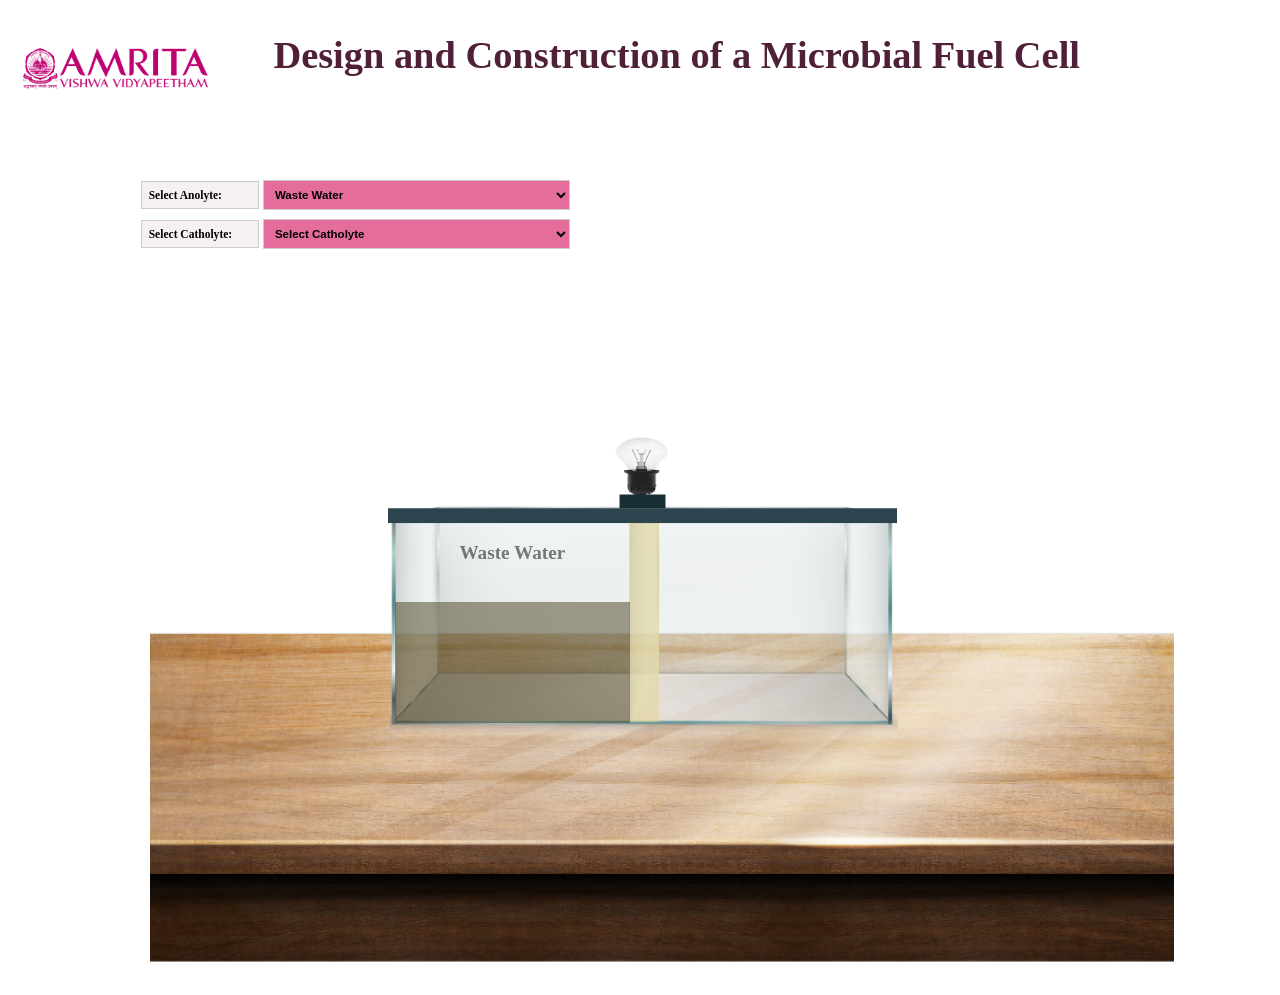
==== simulation/index.html @ 9017e876 "https://virtual-labs.github.io/virtual-labs/exp-design-and-construction-microbial-fuel-cell-au click" ====
<!DOCTYPE html>
<html>
<head>
	    <meta charset="utf-8" />
    <meta name="viewport" content="width=device-width, user-scalable=no, minimum-scale=1.0, maximum-scale=1.0">
    <link rel="stylesheet" type="text/css" href="./css/main.css">

</head>
<body>
    <div class='at-container'>
        <img src="images\logo.png" width="15%" height="4%" style="margin-left:1%; padding-top: 2%">
       
        <div id='header'>Design and Construction of a Microbial Fuel Cell</div>
    </div>

    <div class="main-container">
        <div class="select-anolyte">
            <label for="anolyte"><b>Select Anolyte:</b></label>
            <select name="selectAnolyte" class="custom-select mb-3">
                <option value="wasteWater" selected>Waste Water</option>
            </select>
        </div>
        <div class="select-catholyte">
            <label for="catholyte"><b>Select Catholyte:</b></label>
            <select name="selectCatholyte" class="custom-select mb-3">
                <option selected>Select Catholyte</option>
                <option value="KMnO4">KMnO4</option>
                <option value="water">Water</option>
            </select>
        </div>
        <div class="select-anode">
            <label for="anode"><b>Anode:</b></label>
            <select name="anodeSelect" id="anodeSelect" class="custom-select mb-3">
                <option selected>Select Electrode</option>
                <option value="Aluminium">Aluminium</option>
                <option value="Manganese">Manganese</option>
                <option value="Carbon">Carbon</option>
                <option value="Graphite">Graphite</option>
                <option value="StainlessSteel">StainlessSteel</option>
            </select>
        </div>
        <div class="select-cathode">
            <label for="Cathode"><b>Cathode:</b></label>
            <select name="cathodeSelect" class="custom-select mb-3">
                <option selected>Select Electrode</option>
                <option value="Copper">Copper</option>
                <option value="Graphite">Graphite</option>

            </select>
        </div>
    </div>


   
    <div class="image-container">
        <img src="images\chamber.png" alt="micro fuel cell"
            class="centered">
        <div class="color-overlay">
            <p class="overlay-text1">Waste Water</p>
            <p class="overlay-anolytetext"></p>
        </div>

        <div class="color-overlay1">
            <h1 class="overlay-text2">KMnO4</h1>
        </div>
        <div class="color-overlay3">
            <p class="overlay-text2">Water</p>
        </div>
        <div class="color-overlay2"></div>
        
        <div class="commonAnode-container">
            <img src="images\aluminium.png" alt="Aluminium"
                id="aluminium-image">

            <img src="images\stainlesssteel.png" alt="Stainless Steel"
                id="stainless-steel-image">
            <img src="images\manganese.png" alt="Manganese"
                id="manganese-image">
            <img src="images\graphite.png" alt="Graphite"
                id="graphite-image">
        </div>


        <div class="commonCathode-container">
            <img src="images\copper.png" alt="Copper Image"
                id="copper-image">
            <!-- <div class="image-nameCathode">Cu</div> -->
            <img src="images\graphite.png" alt="Graphite"
                id="cathodegraphite-image">
            <!-- <div class="image-nameCathode">C</div> -->
        </div>
        <div class="stand_image">
            <img src="images\STAND_updated.png" alt="Stand Image"
                id="stand-image">

        </div>
        <div class="wire_image">
            <img src="images\background_converted.png" alt="left wireimage"
                id="wire-image">

        </div>
        <div class="wirepiece_image">
            <img src="images\background_wire_piece.png"
                id="wirepiece-image">

        </div>
        <div class="wire2_image">
            <img src="images\red_wire.png" alt="redright wireimage"
                id="wire2-image">

        </div>
        <div class="wirepieceright_image">
            <img src="images\right_wire.png" id="wirepieceright-image">

        </div>
        <div class="bulb_image" id="bulb">
            <img id="bulbOff-image" src="images\BULB1.png">
    
            <img id="bulbOn-image" style="display:none;" src="images\BULB2.png">
        </div>
    
    </div>

    <div class="background">
        <img src="images\tabletop.png">

    </div>
   
    

    <script>

        // hidding
        var anodeDisplay = document.querySelector(".select-anode");
        anodeDisplay.style.display = "none";
        var cathodeDisplay = document.querySelector(".select-cathode");
        cathodeDisplay.style.display = "none";
       
        const wireLeft = document.querySelector('.wire_image');
        wireLeft.style.display = 'none';

        const wireLeftTop = document.querySelector('.wirepiece_image');
        wireLeftTop.style.display = 'none';

        //Anode Selection
        var anodeSelect = document.querySelector('select[name="anodeSelect')
        var cathodeSelect = document.querySelector('select[name="cathodeSelect')
        var selectedAnode = anodeSelect.value;
       



        //lighting

        var bulb_on = document.getElementById('bulbOn-image');

        var bulb_off = document.getElementById('bulbOff-image');


        // Get references to the images
        var aluminiumImage = document.getElementById('aluminium-image');
        var stainlessSteelImage = document.getElementById('stainless-steel-image');
        var manganeseImage = document.getElementById('manganese-image');
        var graphiteImage = document.getElementById('graphite-image');

       


        var anodeSelect = document.getElementById("anodeSelect");

        // Add an event listener to the Anode select element
        anodeSelect.addEventListener('change', function () {

            
            // Get the selected option
            var selectedAnode = anodeSelect.value;
           
            var selectedCathode = cathodeSelect.value;
            // Hide all images first
            aluminiumImage.style.display = 'none';
            stainlessSteelImage.style.display = 'none';
            manganeseImage.style.display = 'none';
            graphiteImage.style.display = 'none';
            wireLeft.style.display = 'none';
            wireLeftTop.style.display = 'none';
            // Show the image for the selected Anode if it matches
            if (selectedAnode === 'Aluminium') {
                aluminiumImage.style.display = 'block';
                wireLeft.style.display = 'block';
                wireLeftTop.style.display = 'block';

            } else if (selectedAnode === 'Graphite') {
                graphiteImage.style.display = 'block';
                wireLeft.style.display = 'block';
                wireLeftTop.style.display = 'block';
            }
            else if (selectedAnode === 'StainlessSteel') {
                stainlessSteelImage.style.display = 'block';
                wireLeft.style.display = 'block';
                wireLeftTop.style.display = 'block';
            }
            else if (selectedAnode === 'Manganese') {
                manganeseImage.style.display = 'block';
                wireLeft.style.display = 'block';
                wireLeftTop.style.display = 'block';
            }
            if (selectedCathode !== 'Select Electrode' && selectedAnode !== 'Select Electrode') {

                document.getElementById("bulb").innerHTML = "<img id=\"bulbOff-image\" style=\"display:none;\" src=\"images\\BULB1.png\"><img id=\"bulbOn-image\"  src=\"images\\BULB2.png\">"

            } else {
                document.getElementById("bulb").innerHTML = "<img id=\"bulbOff-image\"\" src=\"images\\BULB1.png\"><img id=\"bulbOn-image\" style=\"display:none;src=\"images\\BULB2.png\">"

            }
           

        });


        //Cathode selection

       

        var cathodecopperImage = document.getElementById('copper-image');
        var cathodeGraphiteImage = document.getElementById('cathodegraphite-image');


        const wireRight = document.querySelector('.wirepieceright_image');
        wireRight.style.display = 'none';
        const wireRightTop = document.querySelector('.wire2_image');
        wireRightTop.style.display = 'none';



        // Add an event listener to the Anode select element
        cathodeSelect.addEventListener('change', function () {
            // Get the selected option
            var selectedCathode = cathodeSelect.value;
           
            var selectedAnode = anodeSelect.value;
            // Hide all images first
            cathodecopperImage.style.display = 'none';
            cathodeGraphiteImage.style.display = 'none';
            wireRight.style.display = 'none';
            wireRightTop.style.display = 'none';
            // Show the image for the selected Anode if it matches
            if (selectedCathode === 'Graphite') {
                cathodeGraphiteImage.style.display = 'block';
                wireRight.style.display = 'block';
                wireRightTop.style.display = 'block';
            }
            else if (selectedCathode === 'Copper') {
                cathodecopperImage.style.display = 'block';

                wireRight.style.display = 'block';
                wireRightTop.style.display = 'block';
            }
            if (selectedCathode !== 'Select Electrode' && selectedAnode !== 'Select Electrode') {

                document.getElementById("bulb").innerHTML = "<img id=\"bulbOff-image\" style=\"display:none;\" src=\"images\\BULB1.png\"><img id=\"bulbOn-image\"  src=\"images\\BULB2.png\">"

            } else {
                document.getElementById("bulb").innerHTML = "<img id=\"bulbOff-image\"\" src=\"images\\BULB1.png\"><img id=\"bulbOn-image\" style=\"display:none;src=\"images\\BULB2.png\">"
            }
           
        });


        // catholyte select
        var catholyteSelect = document.querySelector('select[name="selectCatholyte')

        var catholyteKmNO4 = document.querySelector(".color-overlay1");
        var catholyteWater = document.querySelector(".color-overlay3");


        catholyteSelect.addEventListener('change', function () {
            // Get the selected option
            var selectedCatholyte = catholyteSelect.value;

            // Hide all images first
            catholyteKmNO4.style.display = 'none';
            catholyteWater.style.display = 'none';

            // Show the image for the selected Anode if it matches
            if (selectedCatholyte === 'KMnO4') {
                catholyteKmNO4.style.display = 'block';
            }
            else if (selectedCatholyte === 'water') {
                catholyteWater.style.display = 'block';

            }

            anodeDisplay.style.display = "block";
            cathodeDisplay.style.display = "block";

        });

       
       
      

    </script>
<script src="../assets/js/iframeResize.js"></script></body>

</html>
       
       
      

    </script>
</body>

</html>
---- simulation/css/main.css ----
.background {
   
    padding: 20px; 
}


.background img {
  width: 80vw; 
  height: 80vh; 
  display: block; 
margin-left:10%;
 margin-top:10%;
}
div.at-container {
  display: flex;
  
}
#header {
      color: #4f2037;
      font-weight: bold;
      font-size: 3vw;
      justify-content: center;
      text-decoration-color: #4f2037;
      position: relative;
      align-items: center;
      margin-left: 5%;
      padding-top: 2%;
    }  
/* chamber img */
img.centered {
  max-width: 40%;
  height: auto;
  display: block;
  margin: 0 auto;

}



/* waste water */
.color-overlay {
  position: absolute;
  top: 44%; 
  left: 30.4%; 
  width: 18.5%; 
  height: 50%; 
  flex-direction: column;
  align-items: center;
  justify-content: center;
  opacity: 0.5;
  z-index: 1;
  background-color: rgb(73, 65, 31); 
}

/* catholyte pottassium permaganate */
.color-overlay1 {
  position: absolute;
  top: 44%;
  left: 48.9%;
  width: 20.4%;
  height: 50%;
  flex-direction: column;
  align-items: center;
  justify-content: center;
  background-color: rgb(231, 106, 190);
  opacity: 0.5;
  z-index: 1;
  display: none;
}

/*water catholyte*/
.color-overlay3 {
  position: absolute;
  top: 44%;
  left: 48.9%;
  width: 20.5%;
  height: 50%;
  flex-direction: column;
  align-items: center;
  justify-content: center;
  background-color: #DEF4FC;
  opacity: 0.6;
  z-index: 1;
  display: none;
}

/* agar */
.color-overlay2 {
  position: absolute;
  top: 11%;
  left: 48.9%;
  width: 2.3%;
  height: 82.5%;
  flex-direction: row;
  align-items: center;
  justify-content: center;
  background-color: #e6d58b;
  opacity: 0.5;
  z-index: 1;
}

/* overlay1 and two text */
.overlay-text1 {
 
  font-size: 1.5vw; 
  font-weight: bold;
  margin: 0 auto;
  padding: 10px;
  width: 80%;
  text-align: center;
  position: absolute;
  top:-40%;
  left: 50%;
  transform: translate(-50%, -50%);
 
}


.overlay-text2 {
  font-size: 1.5vw; 
  font-weight: bold;
  margin: 0 auto;
  padding: 10px;
  width: 80%;
  text-align: center;
  position: absolute;
  top:-40%;
  left: 50%;
  transform: translate(-50%, -50%);
}




.chamber_anodename {
  text-align: center;
  margin-left: -530px;
  margin-top: -20px;
  opacity: 0.9;
  font-size: 20px;
  font-weight: bold;
}

.chamber_cathodename {
  text-align: center;
  margin-left: 500px;
  margin-top: -20px;
  opacity: 0.9;
  font-size: 20px;
  font-weight: bold;
}


.commonAnode-container {
  position: absolute;
  top: 30%;
  left: 43%;
  width: 2%;
  height: 50%;
  align-items: center;
  justify-content: center;
  z-index: 1;
  opacity: 0.8
   
}

.commonAnode-container img {
  width: 100%;
  height: 100%;
  position: absolute;
  top: 0;
  left: 0;
  display: none;
}






.commonCathode-container {
  position: absolute;
  top: 30%;
  left: 55%;
  width: 2%;
  height: 50%;
  align-items: center;
  justify-content: center;
  z-index: 1;
  opacity: 0.8
}

.commonCathode-container img {
  width: 100%;
  height: 100%;
  position: absolute;
  top: 0;
  left: 0;
  display: none;
}

.image-nameCathode {
  position: absolute;
  right: 830px;
  font-size: 17px;
  font-weight: bold;
  color: rgb(236, 234, 234);
  z-index: 1;
}

.stand_image {
  
      position: absolute;
      display:inline;
      top: -10%;
      left: 29.9%;
      width: 80%;
      height: 80%;
      flex-direction: column;
      align-items: center;
      justify-content: center;
      z-index: 1; 
    

}

#stand-image {
  position: absolute;
  width: 50%;
  height: 40%;
  object-fit: cover; 

}
/*BULB css*/
.bulb_image {
  top: -10%;
  left: 4.6%;
  align-items: center;
  justify-content: center;
  text-align: center;
 
}

#bulbOff-image {
  top: 0; 
  width: 5%;
  height: 25%;
  left: 47.4%;
  top:-25%;
  filter: grayscale(100%);
  position: absolute;
  
}


#bulbOn-image { 
  width: 5%;
  height: 25%;
  left: 47.4%;
top:-25%;
  position: absolute;
}

.wire_image {
  position: absolute;
  top: 2.5%;
  left: 39.5%;
  width: 35%;
  height: 55.9%;
  align-items: center;
  justify-content: center;
  opacity: 0.9;

}

#wire-image {
  position: absolute;
  width: 30%;
  height: 60%;
  
}






.wirepiece_image {
  position: absolute;
  top: -18%;
  left: 39.5%;
  width: 35%;
  height: 55.9%;
  align-items: center;
  justify-content: center;
  opacity: 0.9;
}

#wirepiece-image {
   position: absolute;
  width: 30%;
  height: 60%;
}



.wirepieceright_image {
  position: absolute;
  top: -18%;
  left: 48%;
  width: 35%;
  height: 55.9%;
  align-items: center;
  justify-content: center;
  opacity: 0.9;

 
}


#wirepieceright-image {
  position: absolute;
  width: 30%;
  height: 60%;
}



.wire2_image {
  position: absolute;
  top: 1.9%;
  left: 45%;
  width: 20%;
  height: 35%;
  align-items: center;
  justify-content: center;

 
}


#wire2-image {
  top: 0; 
  left: 0; 
  width: 100%;
  height: 100%;
  position: absolute;
  
}

/* Menu Alignment*/
.main-container  {
  position: absolute;
  top: 20%;
  left: 11%;
  width: 80%;
  height: 50%;
  
}
label {
 
  display: inline-block;
  margin-bottom: 10px;
   padding: 0.6em;
  font-size:0.9vw;
  border: 1px solid #ccc;
  text-align: left;
  background-color: #f7f0f0;
  font-weight: bold;
  text-align: left;
  width: 10%;
  font-weight: bold;
}

.custom-select {

  width: 30%;
  padding: 0.6em;
  border: 1px solid #ccc;
  box-sizing: border-box;
  font-size:0.9vw;
  font-weight: bold;
}


.custom-select {
background-color: rgb(228, 109, 155);
}

.custom-select option:checked {
background-color: #ddd;
}





.image-container {
  position: absolute;
  display: inline-block;
  top: 55%;
  
}
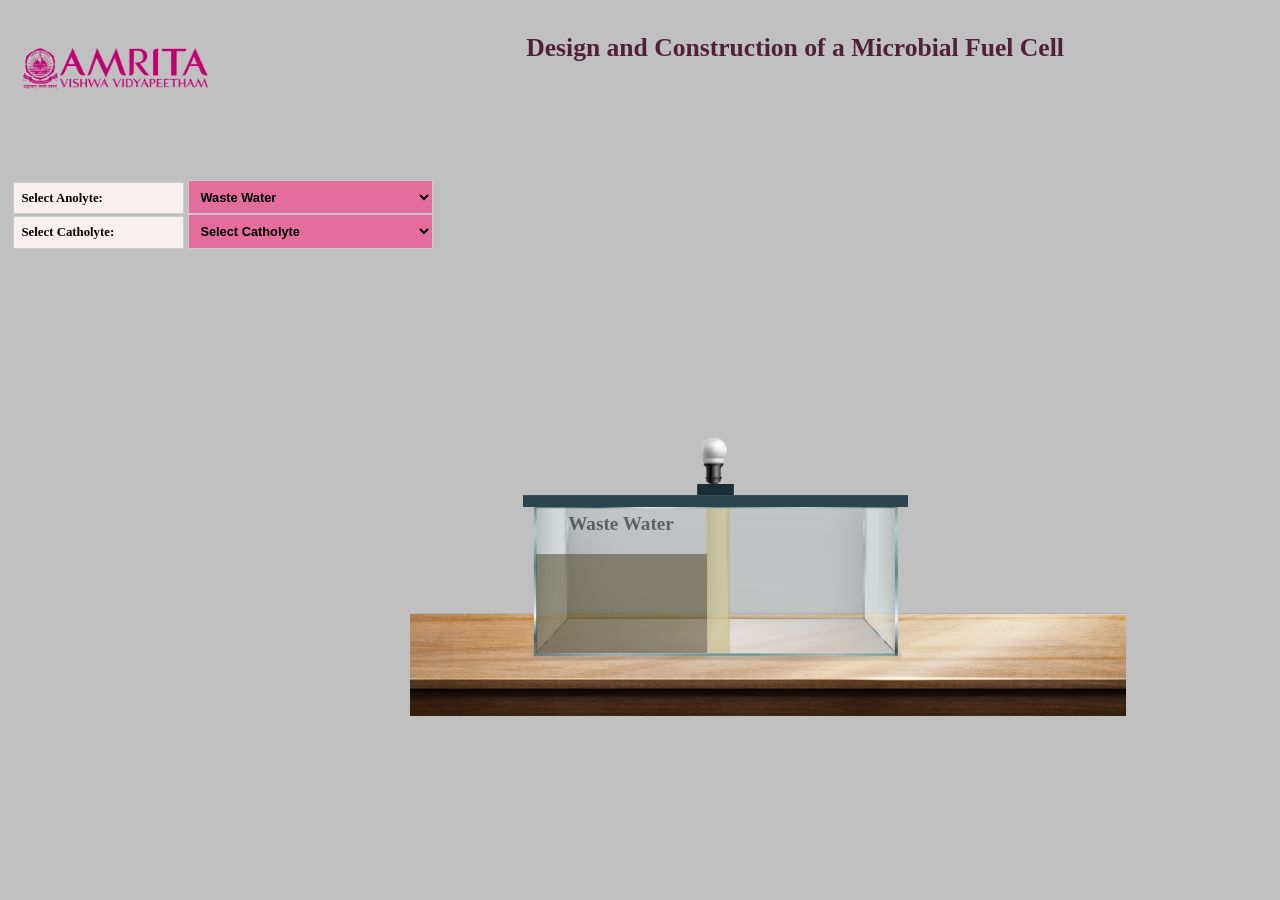
==== commit f267a766: "https://virtual-labs.github.io/virtual-labs/exp-design-and-construction-microbial-fuel-cell-au click" ====
--- a/simulation/index.html
+++ b/simulation/index.html
@@ -1,15 +1,17 @@
 <!DOCTYPE html>
 <html>
+
 <head>
-	    <meta charset="utf-8" />
-    <meta name="viewport" content="width=device-width, user-scalable=no, minimum-scale=1.0, maximum-scale=1.0">
+    <meta name="viewport" content="width=device-width, initial-scale=1.0">
     <link rel="stylesheet" type="text/css" href="./css/main.css">
 
 </head>
-<body>
+
+<body style="background-color:rgb(192, 192, 192);">
     <div class='at-container'>
-        <img src="images\logo.png" width="15%" height="4%" style="margin-left:1%; padding-top: 2%">
-       
+        <img src="images\logo.png" width="15%" height="4%"
+            style="margin-left:1%; padding-top: 2%">
+
         <div id='header'>Design and Construction of a Microbial Fuel Cell</div>
     </div>
 
@@ -34,7 +36,6 @@
                 <option selected>Select Electrode</option>
                 <option value="Aluminium">Aluminium</option>
                 <option value="Manganese">Manganese</option>
-                <option value="Carbon">Carbon</option>
                 <option value="Graphite">Graphite</option>
                 <option value="StainlessSteel">StainlessSteel</option>
             </select>
@@ -51,9 +52,9 @@
     </div>
 
 
-   
+
     <div class="image-container">
-        <img src="images\chamber.png" alt="micro fuel cell"
+        <img src="images\tabletop.png" alt="micro fuel cell"
             class="centered">
         <div class="color-overlay">
             <p class="overlay-text1">Waste Water</p>
@@ -67,7 +68,7 @@
             <p class="overlay-text2">Water</p>
         </div>
         <div class="color-overlay2"></div>
-        
+
         <div class="commonAnode-container">
             <img src="images\aluminium.png" alt="Aluminium"
                 id="aluminium-image">
@@ -90,7 +91,7 @@
             <!-- <div class="image-nameCathode">C</div> -->
         </div>
         <div class="stand_image">
-            <img src="images\STAND_updated.png" alt="Stand Image"
+            <img src="images\STAND.png" alt="Stand Image"
                 id="stand-image">
 
         </div>
@@ -99,34 +100,24 @@
                 id="wire-image">
 
         </div>
-        <div class="wirepiece_image">
-            <img src="images\background_wire_piece.png"
-                id="wirepiece-image">
-
-        </div>
+       
         <div class="wire2_image">
             <img src="images\red_wire.png" alt="redright wireimage"
                 id="wire2-image">
 
         </div>
-        <div class="wirepieceright_image">
-            <img src="images\right_wire.png" id="wirepieceright-image">
-
-        </div>
+       
         <div class="bulb_image" id="bulb">
             <img id="bulbOff-image" src="images\BULB1.png">
-    
-            <img id="bulbOn-image" style="display:none;" src="images\BULB2.png">
-        </div>
-    
+
+            <img id="bulbOn-image" style="display:none;"
+                src="images\bulb_on.png">
+        </div>
+
     </div>
 
-    <div class="background">
-        <img src="images\tabletop.png">
-
-    </div>
-   
-    
+ 
+
 
     <script>
 
@@ -135,24 +126,23 @@
         anodeDisplay.style.display = "none";
         var cathodeDisplay = document.querySelector(".select-cathode");
         cathodeDisplay.style.display = "none";
-       
+
         const wireLeft = document.querySelector('.wire_image');
         wireLeft.style.display = 'none';
 
-        const wireLeftTop = document.querySelector('.wirepiece_image');
-        wireLeftTop.style.display = 'none';
-
+       
         //Anode Selection
         var anodeSelect = document.querySelector('select[name="anodeSelect')
         var cathodeSelect = document.querySelector('select[name="cathodeSelect')
         var selectedAnode = anodeSelect.value;
-       
+
 
 
 
         //lighting
 
         var bulb_on = document.getElementById('bulbOn-image');
+        console.log(bulb_on);
 
         var bulb_off = document.getElementById('bulbOff-image');
 
@@ -163,7 +153,7 @@
         var manganeseImage = document.getElementById('manganese-image');
         var graphiteImage = document.getElementById('graphite-image');
 
-       
+
 
 
         var anodeSelect = document.getElementById("anodeSelect");
@@ -171,10 +161,10 @@
         // Add an event listener to the Anode select element
         anodeSelect.addEventListener('change', function () {
 
-            
+
             // Get the selected option
             var selectedAnode = anodeSelect.value;
-           
+
             var selectedCathode = cathodeSelect.value;
             // Hide all images first
             aluminiumImage.style.display = 'none';
@@ -182,51 +172,52 @@
             manganeseImage.style.display = 'none';
             graphiteImage.style.display = 'none';
             wireLeft.style.display = 'none';
-            wireLeftTop.style.display = 'none';
+           
             // Show the image for the selected Anode if it matches
             if (selectedAnode === 'Aluminium') {
                 aluminiumImage.style.display = 'block';
                 wireLeft.style.display = 'block';
-                wireLeftTop.style.display = 'block';
+              
 
             } else if (selectedAnode === 'Graphite') {
                 graphiteImage.style.display = 'block';
                 wireLeft.style.display = 'block';
-                wireLeftTop.style.display = 'block';
+               
             }
             else if (selectedAnode === 'StainlessSteel') {
                 stainlessSteelImage.style.display = 'block';
                 wireLeft.style.display = 'block';
-                wireLeftTop.style.display = 'block';
+                
             }
             else if (selectedAnode === 'Manganese') {
                 manganeseImage.style.display = 'block';
                 wireLeft.style.display = 'block';
-                wireLeftTop.style.display = 'block';
+               
             }
             if (selectedCathode !== 'Select Electrode' && selectedAnode !== 'Select Electrode') {
-
-                document.getElementById("bulb").innerHTML = "<img id=\"bulbOff-image\" style=\"display:none;\" src=\"images\\BULB1.png\"><img id=\"bulbOn-image\"  src=\"images\\BULB2.png\">"
+                document.getElementById("bulbOn-image").style.display = "inline";
+                document.getElementById("bulbOff-image").style.display = "none";
 
             } else {
-                document.getElementById("bulb").innerHTML = "<img id=\"bulbOff-image\"\" src=\"images\\BULB1.png\"><img id=\"bulbOn-image\" style=\"display:none;src=\"images\\BULB2.png\">"
-
-            }
-           
+
+                document.getElementById("bulbOff-image").style.display = "inline";
+                document.getElementById("bulbOn-image").style.display = "none";
+            }
+
 
         });
 
 
         //Cathode selection
 
-       
+
 
         var cathodecopperImage = document.getElementById('copper-image');
         var cathodeGraphiteImage = document.getElementById('cathodegraphite-image');
 
 
-        const wireRight = document.querySelector('.wirepieceright_image');
-        wireRight.style.display = 'none';
+      
+       
         const wireRightTop = document.querySelector('.wire2_image');
         wireRightTop.style.display = 'none';
 
@@ -236,33 +227,36 @@
         cathodeSelect.addEventListener('change', function () {
             // Get the selected option
             var selectedCathode = cathodeSelect.value;
-           
+
             var selectedAnode = anodeSelect.value;
             // Hide all images first
             cathodecopperImage.style.display = 'none';
             cathodeGraphiteImage.style.display = 'none';
-            wireRight.style.display = 'none';
+           
             wireRightTop.style.display = 'none';
             // Show the image for the selected Anode if it matches
             if (selectedCathode === 'Graphite') {
                 cathodeGraphiteImage.style.display = 'block';
-                wireRight.style.display = 'block';
+              
                 wireRightTop.style.display = 'block';
             }
             else if (selectedCathode === 'Copper') {
                 cathodecopperImage.style.display = 'block';
 
-                wireRight.style.display = 'block';
+               
                 wireRightTop.style.display = 'block';
             }
             if (selectedCathode !== 'Select Electrode' && selectedAnode !== 'Select Electrode') {
-
-                document.getElementById("bulb").innerHTML = "<img id=\"bulbOff-image\" style=\"display:none;\" src=\"images\\BULB1.png\"><img id=\"bulbOn-image\"  src=\"images\\BULB2.png\">"
+                document.getElementById("bulbOn-image").style.display = "inline";
+                document.getElementById("bulbOff-image").style.display = "none";
+
 
             } else {
-                document.getElementById("bulb").innerHTML = "<img id=\"bulbOff-image\"\" src=\"images\\BULB1.png\"><img id=\"bulbOn-image\" style=\"display:none;src=\"images\\BULB2.png\">"
-            }
-           
+                document.getElementById("bulbOff-image").style.display = "inline";
+                document.getElementById("bulbOn-image").style.display = "none";
+
+            }
+
         });
 
 
@@ -295,19 +289,11 @@
 
         });
 
-       
-       
-      
+
+
+
 
     </script>
 <script src="../assets/js/iframeResize.js"></script></body>
 
-</html>
-       
-       
-      
-
-    </script>
-</body>
-
-</html>
+</html>
--- a/simulation/css/main.css
+++ b/simulation/css/main.css
@@ -1,34 +1,28 @@
-.background {
-   
-    padding: 20px; 
-}
-
-
-.background img {
-  width: 80vw; 
-  height: 80vh; 
-  display: block; 
-margin-left:10%;
- margin-top:10%;
-}
+
+
 div.at-container {
   display: flex;
-  
-}
+
+}
+
 #header {
-      color: #4f2037;
-      font-weight: bold;
-      font-size: 3vw;
-      justify-content: center;
-      text-decoration-color: #4f2037;
-      position: relative;
-      align-items: center;
-      margin-left: 5%;
-      padding-top: 2%;
-    }  
+  color: #4f2037;
+  font-weight: bold;
+  font-size: 3vw;
+  justify-content: center;
+  text-decoration-color: #4f2037;
+  position: relative;
+  align-items: center;
+  margin-left: 25%;
+  padding-top: 2%;
+}
+
+
+
+
 /* chamber img */
 img.centered {
-  max-width: 40%;
+  max-width: 70%;
   height: auto;
   display: block;
   margin: 0 auto;
@@ -40,29 +34,30 @@
 /* waste water */
 .color-overlay {
   position: absolute;
-  top: 44%; 
-  left: 30.4%; 
-  width: 18.5%; 
-  height: 50%; 
+  top: 26.5%;
+  left: 27.3%;
+  width: 16.7%;
+  height: 45%;
   flex-direction: column;
   align-items: center;
   justify-content: center;
   opacity: 0.5;
   z-index: 1;
-  background-color: rgb(73, 65, 31); 
+  background-color: rgb(73, 65, 31);
+  
 }
 
 /* catholyte pottassium permaganate */
 .color-overlay1 {
   position: absolute;
-  top: 44%;
-  left: 48.9%;
-  width: 20.4%;
-  height: 50%;
+  top: 26.5%;
+  left: 44%;
+  width: 18.5%;
+  height: 45%;
   flex-direction: column;
   align-items: center;
   justify-content: center;
-  background-color: rgb(231, 106, 190);
+  background-color:#660066;
   opacity: 0.5;
   z-index: 1;
   display: none;
@@ -71,10 +66,10 @@
 /*water catholyte*/
 .color-overlay3 {
   position: absolute;
-  top: 44%;
-  left: 48.9%;
-  width: 20.5%;
-  height: 50%;
+  top: 26.5%;
+  left: 44%;
+  width: 18.5%;
+  height: 45%;
   flex-direction: column;
   align-items: center;
   justify-content: center;
@@ -87,44 +82,45 @@
 /* agar */
 .color-overlay2 {
   position: absolute;
-  top: 11%;
-  left: 48.9%;
+  top: 6%;
+  left: 44%;
   width: 2.3%;
-  height: 82.5%;
+  height: 65.6%;
   flex-direction: row;
   align-items: center;
   justify-content: center;
-  background-color: #e6d58b;
+  background-color: #c5b46e;
   opacity: 0.5;
   z-index: 1;
 }
+
 
 /* overlay1 and two text */
 .overlay-text1 {
- 
-  font-size: 1.5vw; 
+
+  font-size: 1.5vw;
   font-weight: bold;
   margin: 0 auto;
   padding: 10px;
   width: 80%;
   text-align: center;
   position: absolute;
-  top:-40%;
+  top: -30%;
   left: 50%;
   transform: translate(-50%, -50%);
- 
+
 }
 
 
 .overlay-text2 {
-  font-size: 1.5vw; 
+  font-size: 1.5vw;
   font-weight: bold;
   margin: 0 auto;
   padding: 10px;
   width: 80%;
   text-align: center;
   position: absolute;
-  top:-40%;
+  top: -30%;
   left: 50%;
   transform: translate(-50%, -50%);
 }
@@ -153,15 +149,14 @@
 
 .commonAnode-container {
   position: absolute;
-  top: 30%;
-  left: 43%;
+  top: 22%;
+  left: 40%;
   width: 2%;
-  height: 50%;
+  height: 42%;
   align-items: center;
   justify-content: center;
   z-index: 1;
   opacity: 0.8
-   
 }
 
 .commonAnode-container img {
@@ -173,17 +168,52 @@
   display: none;
 }
 
-
-
-
-
+.commonAnode-graphite {
+  position: absolute;
+  top: 5%;
+  left: 37.6%;
+  width: 7%;
+  height: 70%;
+  align-items: center;
+  justify-content: center;
+  opacity: 0.9;
+}
+
+.commonAnode-graphite img {
+  width: 100%;
+  height: 100%;
+  position: absolute;
+  top: 0;
+  left: 0;
+  display: none;
+}
+
+.commonCathode-graphite {
+  position: absolute;
+  top: -35%;
+  left: -115%;
+  width: 350%;
+  height: 160%;
+  align-items: center;
+  justify-content: center;
+  opacity:1;
+}
+
+.commonCathode-graphite img {
+  width: 100%;
+  height: 100%;
+  position: absolute;
+  top: 0;
+  left: 0;
+  display: none;
+}
 
 .commonCathode-container {
   position: absolute;
-  top: 30%;
-  left: 55%;
+  top: 22%;
+  left: 48.5%;
   width: 2%;
-  height: 50%;
+  height: 42%;
   align-items: center;
   justify-content: center;
   z-index: 1;
@@ -199,38 +229,33 @@
   display: none;
 }
 
-.image-nameCathode {
-  position: absolute;
-  right: 830px;
-  font-size: 17px;
-  font-weight: bold;
-  color: rgb(236, 234, 234);
-  z-index: 1;
-}
 
 .stand_image {
-  
-      position: absolute;
-      display:inline;
-      top: -10%;
-      left: 29.9%;
-      width: 80%;
-      height: 80%;
-      flex-direction: column;
-      align-items: center;
-      justify-content: center;
-      z-index: 1; 
-    
+
+  position: absolute;
+  display: inline;
+  top: -10%;
+  left: 29.4%;
+  width: 75%;
+  height: 80%;
+  flex-direction: column;
+  align-items: center;
+  justify-content: center;
+  z-index: 1;
+
 
 }
 
 #stand-image {
   position: absolute;
-  width: 50%;
-  height: 40%;
-  object-fit: cover; 
-
-}
+  width:50.2%;
+  height: 35%;
+  object-fit: cover;
+  top:-4.5%;
+  left:-4.5%;
+
+}
+
 /*BULB css*/
 .bulb_image {
   top: -10%;
@@ -238,35 +263,37 @@
   align-items: center;
   justify-content: center;
   text-align: center;
- 
+
 }
 
 #bulbOff-image {
-  top: 0; 
+  top: 0;
   width: 5%;
   height: 25%;
-  left: 47.4%;
-  top:-25%;
+  left: 42.2%;
+  top: -25.7%;
   filter: grayscale(100%);
   position: absolute;
-  
-}
-
-
-#bulbOn-image { 
+
+}
+
+
+#bulbOn-image {
   width: 5%;
   height: 25%;
-  left: 47.4%;
-top:-25%;
-  position: absolute;
-}
+  left: 42.2%;
+  top: -25.7%;
+  position: absolute;
+  filter: brightness(180%); 
+}
+
 
 .wire_image {
   position: absolute;
-  top: 2.5%;
-  left: 39.5%;
-  width: 35%;
-  height: 55.9%;
+  top: -2.9%;
+  left: 36.7%;
+  width: 10%;
+  height: 30%;
   align-items: center;
   justify-content: center;
   opacity: 0.9;
@@ -275,124 +302,65 @@
 
 #wire-image {
   position: absolute;
-  width: 30%;
-  height: 60%;
-  
-}
-
-
-
-
-
-
-.wirepiece_image {
-  position: absolute;
-  top: -18%;
-  left: 39.5%;
-  width: 35%;
-  height: 55.9%;
-  align-items: center;
-  justify-content: center;
-  opacity: 0.9;
-}
-
-#wirepiece-image {
-   position: absolute;
-  width: 30%;
-  height: 60%;
-}
-
-
-
-.wirepieceright_image {
-  position: absolute;
-  top: -18%;
-  left: 48%;
-  width: 35%;
-  height: 55.9%;
-  align-items: center;
-  justify-content: center;
-  opacity: 0.9;
-
- 
-}
-
-
-#wirepieceright-image {
-  position: absolute;
-  width: 30%;
-  height: 60%;
-}
-
-
+  width: 100%;
+  height: 100%;
+
+}
 
 .wire2_image {
   position: absolute;
-  top: 1.9%;
-  left: 45%;
+  top: -2.9%;
+  left: 38.5%;
   width: 20%;
-  height: 35%;
-  align-items: center;
-  justify-content: center;
-
- 
+  height: 30%;
+  align-items: center;
+  justify-content: center;
+
+
 }
 
 
 #wire2-image {
-  top: 0; 
-  left: 0; 
-  width: 100%;
-  height: 100%;
-  position: absolute;
-  
+  top: 0;
+  left: 0;
+  width: 100%;
+  height: 100%;
+  position: absolute;
+
 }
 
 /* Menu Alignment*/
-.main-container  {
+.main-container {
   position: absolute;
   top: 20%;
-  left: 11%;
+  left: 1%;
   width: 80%;
-  height: 50%;
-  
-}
+  height: 20%;
+
+}
+
+
 label {
- 
   display: inline-block;
-  margin-bottom: 10px;
-   padding: 0.6em;
-  font-size:0.9vw;
+  padding: 0.6em;
   border: 1px solid #ccc;
   text-align: left;
   background-color: #f7f0f0;
   font-weight: bold;
-  text-align: left;
-  width: 10%;
-  font-weight: bold;
-}
+  width: 20%;
+  font-size: 1.5vw;
+}
+
 
 .custom-select {
-
   width: 30%;
   padding: 0.6em;
   border: 1px solid #ccc;
   box-sizing: border-box;
-  font-size:0.9vw;
-  font-weight: bold;
-}
-
-
-.custom-select {
-background-color: rgb(228, 109, 155);
-}
-
-.custom-select option:checked {
-background-color: #ddd;
-}
-
-
-
+  font-size: 1.5vw;
+  font-weight: bold;
+  background-color: rgb(228, 109, 155);
+}
 
 
 .image-container {
@@ -402,5 +370,74 @@
   
 }
 
-
-
+.custom-select option:checked {
+  background-color: #ddd;
+}
+
+
+@media (max-width: 768px) {
+   #header {
+    font-size: 5vw;
+  }
+   label {
+    width: 20%;
+    font-size: 1.8vw;
+    top:20%;
+  }
+
+  .custom-select {
+    width: 40%;
+    font-size: 1.8vw;
+  }
+  .image-container {
+    position: absolute;
+    display: inline-block;
+    top: 55%;
+   
+  }
+  .main-container {
+  position: absolute;
+  top: 20%;
+  left: 1%;
+  width: 80%;
+  height: 25%;
+
+}
+
+}
+
+
+
+ @media (min-width: 1025px) {
+      #header {
+    font-size: 2vw;
+  }
+   label {
+    width: 15%;
+    font-size: 1vw;
+    top:20%;
+  }
+
+  .custom-select {
+    width: 24%;
+    font-size: 1vw;
+  }
+  .image-container {
+    position: absolute;
+    display: inline-block;
+    top: 55%;
+    left:20%;
+  }
+  .main-container {
+  position: absolute;
+  top: 20%;
+  left: 1%;
+  width: 80%;
+  height: 22%;
+
+}
+
+  
+ }
+
+ 
